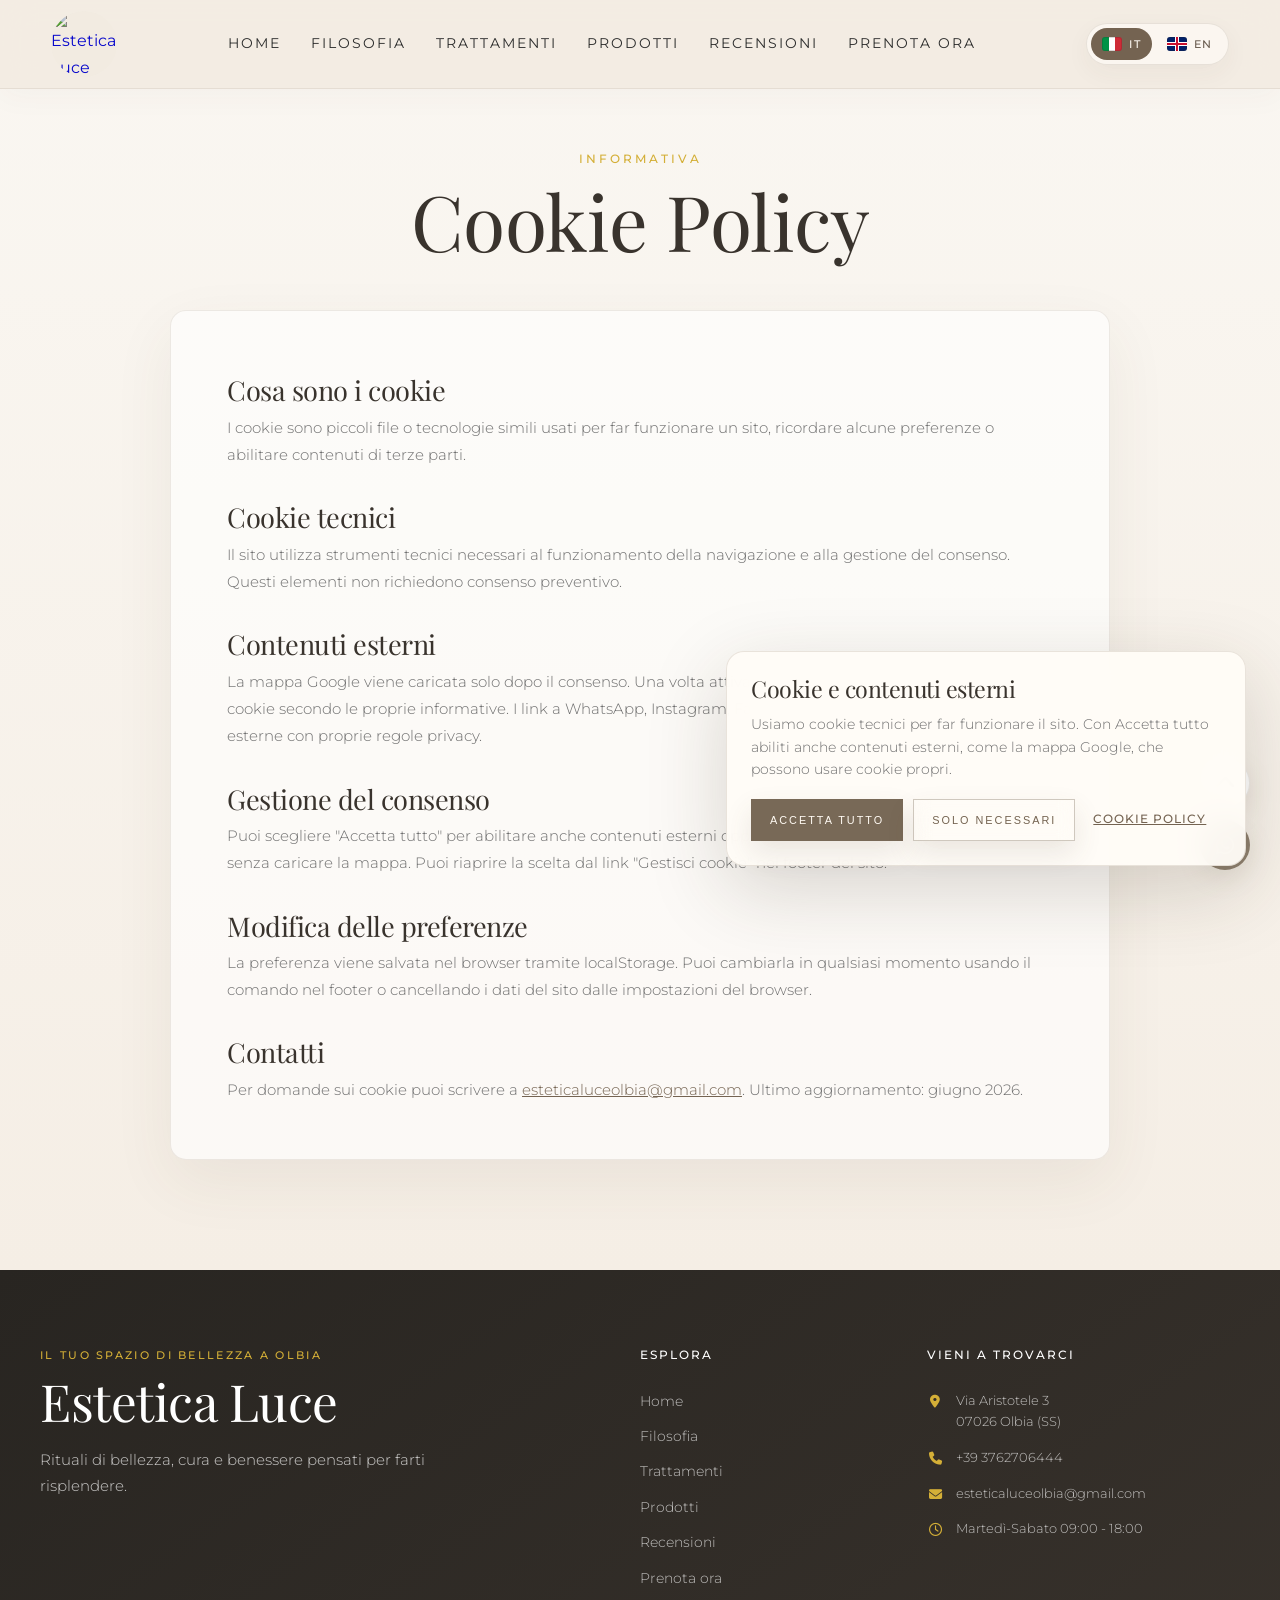
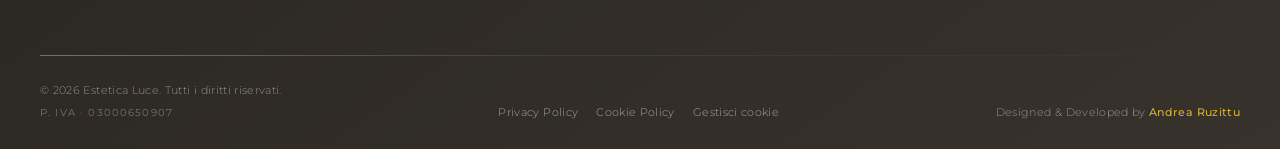
==== cookie-policy/index.html @ d2e9caf1 "implementazione bilingua, cookie policy e accetta cockie" ====
<!DOCTYPE html>
<html lang="it">

<head>
    <meta charset="UTF-8">
    <meta name="viewport" content="width=device-width, initial-scale=1.0">
    <title>Cookie Policy | Estetica Luce</title>
    <link rel="preconnect" href="https://fonts.googleapis.com">
    <link rel="preconnect" href="https://fonts.gstatic.com" crossorigin>
    <link
        href="https://fonts.googleapis.com/css2?family=Playfair+Display:ital,wght=0,400;0,500;0,600;1,400&family=Montserrat:wght=200;300;400;500&display=swap"
        rel="stylesheet">
    <link rel="stylesheet" href="https://cdnjs.cloudflare.com/ajax/libs/font-awesome/6.5.1/css/all.min.css">
    <link rel="stylesheet" href="../assets/style/style.css">
</head>

<body>
    <header class="main-header">
        <a href="../index.html#home" class="logo-link" title="Torna alla Home">
            <img src="../assets/img/logo-estetica-luce.png" alt="Estetica Luce" class="navbar-logo">
        </a>
        <nav class="nav-links">
            <a href="../index.html#home">Home</a>
            <a href="../index.html#filosofia">Filosofia</a>
            <a href="../index.html#esperienze">Trattamenti</a>
            <a href="../prodotti/index.html">Prodotti</a>
            <a href="../index.html#recensioni">Recensioni</a>
            <a href="../index.html#contatti">Prenota Ora</a>
        </nav>
        <div class="language-switcher" aria-label="Selezione lingua">
            <a href="./index.html" class="language-option" aria-current="page">
                <span class="language-flag flag-it" aria-hidden="true"></span>
                <span>IT</span>
            </a>
            <a href="../en/cookie-policy/index.html" class="language-option">
                <span class="language-flag flag-en" aria-hidden="true"></span>
                <span>EN</span>
            </a>
        </div>
        <button class="hamburger-menu" id="hamburger-toggle" type="button" aria-label="Apri menu"
            aria-expanded="false">
            <span class="bar"></span>
            <span class="bar"></span>
            <span class="bar"></span>
        </button>
    </header>

    <main class="legal-page-section">
        <div class="legal-page-container">
            <header class="legal-page-header">
                <span>Informativa</span>
                <h1>Cookie Policy</h1>
            </header>

            <div class="legal-content">
                <section>
                    <h2>Cosa sono i cookie</h2>
                    <p>I cookie sono piccoli file o tecnologie simili usati per far funzionare un sito, ricordare alcune
                        preferenze o abilitare contenuti di terze parti.</p>
                </section>

                <section>
                    <h2>Cookie tecnici</h2>
                    <p>Il sito utilizza strumenti tecnici necessari al funzionamento della navigazione e alla gestione
                        del consenso. Questi elementi non richiedono consenso preventivo.</p>
                </section>

                <section>
                    <h2>Contenuti esterni</h2>
                    <p>La mappa Google viene caricata solo dopo il consenso. Una volta attivata, Google pu&ograve;
                        trattare dati e usare cookie secondo le proprie informative. I link a WhatsApp, Instagram,
                        Facebook e Google portano a piattaforme esterne con proprie regole privacy.</p>
                </section>

                <section>
                    <h2>Gestione del consenso</h2>
                    <p>Puoi scegliere "Accetta tutto" per abilitare anche contenuti esterni oppure "Solo necessari" per
                        continuare senza caricare la mappa. Puoi riaprire la scelta dal link "Gestisci cookie" nel
                        footer del sito.</p>
                </section>

                <section>
                    <h2>Modifica delle preferenze</h2>
                    <p>La preferenza viene salvata nel browser tramite localStorage. Puoi cambiarla in qualsiasi momento
                        usando il comando nel footer o cancellando i dati del sito dalle impostazioni del browser.</p>
                </section>

                <section>
                    <h2>Contatti</h2>
                    <p>Per domande sui cookie puoi scrivere a
                        <a href="mailto:esteticaluceolbia@gmail.com">esteticaluceolbia@gmail.com</a>. Ultimo
                        aggiornamento: giugno 2026.</p>
                </section>
            </div>
        </div>
    </main>

    <footer class="main-footer">
        <div class="footer-container">
            <div class="footer-main-grid">
                <div class="footer-brand-block">
                    <span class="footer-eyebrow">Il tuo spazio di bellezza a Olbia</span>
                    <h2>Estetica Luce</h2>
                    <p>Rituali di bellezza, cura e benessere pensati per farti risplendere.</p>
                </div>

                <div class="footer-nav-block">
                    <h3>Esplora</h3>
                    <nav class="footer-nav" aria-label="Navigazione nel footer">
                        <a href="../index.html#home">Home</a>
                        <a href="../index.html#filosofia">Filosofia</a>
                        <a href="../index.html#esperienze">Trattamenti</a>
                        <a href="../prodotti/index.html">Prodotti</a>
                        <a href="../index.html#recensioni">Recensioni</a>
                        <a href="../index.html#contatti">Prenota ora</a>
                    </nav>
                </div>

                <div class="footer-info-block">
                    <h3>Vieni a trovarci</h3>
                    <a href="https://maps.google.com/?q=Via+Aristotele+3,+Olbia+SS" target="_blank"
                        rel="noopener noreferrer" class="footer-info-link">
                        <i class="fa-solid fa-location-dot"></i>
                        <span>Via Aristotele 3<br>07026 Olbia (SS)</span>
                    </a>
                    <a href="tel:+393762706444" class="footer-info-link">
                        <i class="fa-solid fa-phone"></i>
                        <span>+39 3762706444</span>
                    </a>
                    <a href="mailto:esteticaluceolbia@gmail.com" class="footer-info-link">
                        <i class="fa-solid fa-envelope"></i>
                        <span>esteticaluceolbia@gmail.com</span>
                    </a>
                    <span class="footer-appointment"><i class="fa-regular fa-clock"></i> Marted&igrave;-Sabato 09:00 - 18:00</span>
                </div>
            </div>

            <div class="footer-divider"></div>

            <div class="footer-bottom">
                <div class="footer-copyright">
                    <p>&copy; <span id="current-year"></span> Estetica Luce. Tutti i diritti riservati.</p>
                    <span class="footer-vat">P. IVA &middot; 03000650907</span>
                </div>
                <div class="footer-legal-links" aria-label="Link legali">
                    <a href="../privacy-policy/index.html">Privacy Policy</a>
                    <a href="./index.html" data-cookie-policy-link>Cookie Policy</a>
                    <button type="button" data-cookie-reset>Gestisci cookie</button>
                </div>
                <p class="footer-credit">Designed &amp; Developed by <a href="#" class="developer-link">Andrea
                        Ruzittu</a></p>
            </div>
        </div>
    </footer>

    <div class="floating-actions">
        <button id="scroll-top-btn" class="btn-floating btn-scroll" title="Torna su">
            <i class="fas fa-chevron-up"></i>
        </button>
        <a href="https://wa.me/393762706444" target="_blank" class="btn-floating btn-whatsapp-float"
            title="Prenota su WhatsApp">
            <i class="fab fa-whatsapp"></i>
        </a>
    </div>

    <script src="../assets/script/script.js"></script>
</body>

</html>
---- assets/style/style.css ----
/* ==========================================================================
   1. DESIGN SYSTEM & VARIABLES
   ========================================================================== */
:root {
    --bg-cream: #FAF7F2;       /* Sfondo principale ultra-pulito */
    --bg-beige: #F2EBE1;       /* Sfondi sezioni e blocchi alternati (Header/Footer) */
    --accent-gold: #D4AF37;    /* Dettagli, icone e link di lusso */
    --taupe: #8C7E6D;          /* Colore secondario per testi eleganti */
    --dark-text: #2D2D2D;      /* Testo principale per massima leggibilità */
    --light-text: #6E6E6E;     /* Testi secondari e descrizioni */
    --white: #FFFFFF;
    /* Quando avrai la foto, caricala in assets/img e sostituisci qui il nome del file. */
    --hero-background-image: url('../img/Cabina-corpo.jpg');
    --transition-smooth: all 0.4s cubic-bezier(0.25, 1, 0.5, 1);
}

/* ==========================================================================
   2. BASE RESET & GLOBAL STYLES
   ========================================================================== */
*, *::before, *::after {
    box-sizing: border-box;
    margin: 0;
    padding: 0;
}

html {
    scroll-behavior: smooth;
    font-size: 16px;
}

body {
    background-color: var(--bg-cream);
    font-family: 'Montserrat', sans-serif;
    color: var(--dark-text);
    line-height: 1.7;
    overflow-x: hidden;
    -webkit-font-smoothing: antialiased;
}

body,
body * {
    -webkit-user-select: none;
    user-select: none;
    -webkit-touch-callout: none;
}

a,
button,
[role="button"] {
    -webkit-tap-highlight-color: transparent;
}

button {
    -webkit-appearance: none;
    appearance: none;
}

a:focus,
button:focus,
[role="button"]:focus {
    outline: none;
}

a:focus-visible,
button:focus-visible,
[role="button"]:focus-visible {
    outline: 2px solid #8f785f;
    outline-offset: 4px;
}

body.menu-open {
    overflow: hidden;
}

/* Typography Global */
h1, h2, h3 {
    font-family: 'Playfair Display', serif;
    font-weight: 400;
    letter-spacing: -0.5px;
}

/* Layout Containers */
.container-small {
    max-width: 850px;
    margin: 0 auto;
    width: 100%;
}

.section-header {
    text-align: center;
    margin-bottom: 90px;
}

.section-header h2 {
    font-size: 2.5rem;
    margin-bottom: 15px;
}

.section-header p {
    font-size: 1.1rem;
    color: var(--light-text);
    font-weight: 300;
}

/* ==========================================================================
   3. BACKGROUND IMAGES MAPPING (Sostituzione stili inline)
   ========================================================================== */
/* Trattamenti */
.trattamento-1 { background-image: url('https://italianbeautyacademy.com/wp-content/uploads/2020/03/manicure-curativa.jpg'); }
.trattamento-2 { background-image: url('https://images.unsplash.com/photo-1570172619644-dfd03ed5d881?q=80&w=1200&auto=format&fit=crop'); }
.trattamento-3 { background-image: url('https://images.unsplash.com/photo-1544161515-4ab6ce6db874?q=80&w=1200&auto=format&fit=crop'); }
.trattamento-4 { background-image: url('https://images.unsplash.com/photo-1515377905703-c4788e51af15?q=80&w=1200&auto=format&fit=crop'); }
.trattamento-5 { background-image: url('https://images.unsplash.com/photo-1616394584738-fc6e612e71b9?q=80&w=1200&auto=format&fit=crop'); }

/* Galleria */
.foto-1 { background-image: url('https://images.unsplash.com/photo-1540555700478-4be289fbecef?q=80&w=800&auto=format&fit=crop'); }
.foto-2 { background-image: url('https://images.unsplash.com/photo-1600334089648-b0d9d3028eb2?q=80&w=800&auto=format&fit=crop'); }
.foto-3 { background-image: url('https://images.unsplash.com/photo-1515377905703-c4788e51af15?q=80&w=800&auto=format&fit=crop'); }

/* ==========================================================================
   4. HEADER & NAVIGATION
   ========================================================================== */
.main-header {
    position: fixed;
    top: 0;
    left: 0;
    width: 100%;
    display: flex;
    justify-content: space-between;
    align-items: center;
    padding: 11px clamp(24px, 4vw, 56px);
    z-index: 1000;
    background-color: rgba(242, 235, 225, 0.88);
    backdrop-filter: blur(16px);
    border-bottom: 1px solid rgba(111, 92, 70, 0.1);
    box-shadow: 0 8px 30px rgba(80, 65, 47, 0.035);
}

.logo-link {
    display: flex;
    align-items: center;
    justify-content: center;
    width: 66px;
    height: 66px;
    flex: 0 0 66px;
    overflow: hidden;
    text-decoration: none;
    background: var(--bg-beige);
    border-radius: 50%;
    transition: var(--transition-smooth);
}

.logo-link:hover {
    opacity: 0.78;
    transform: translateY(-1px);
}

.navbar-logo {
    width: 100%;
    height: 100%;
    max-width: none;
    object-fit: fill;
    mix-blend-mode: multiply;
    filter: contrast(0.94);
}

.nav-links {
    display: flex;
    align-items: center;
    gap: 30px;
}

.nav-links a {
    text-decoration: none;
    color: var(--dark-text);
    font-size: 0.85rem;
    text-transform: uppercase;
    letter-spacing: 2px;
    font-weight: 400;
    transition: var(--transition-smooth);
}

.nav-links a:hover {
    color: var(--accent-gold);
}

.nav-links a[aria-current="page"] {
    color: var(--accent-gold);
}

.language-switcher {
    display: inline-flex;
    align-items: center;
    gap: 4px;
    padding: 4px;
    background: rgba(255, 252, 247, 0.64);
    border: 1px solid rgba(111, 92, 70, 0.14);
    border-radius: 999px;
    box-shadow: 0 8px 24px rgba(80, 65, 47, 0.05);
}

.language-option {
    display: inline-flex;
    align-items: center;
    gap: 7px;
    min-height: 32px;
    padding: 0 11px;
    color: #6a5d50;
    border-radius: 999px;
    font-size: 0.68rem;
    font-weight: 500;
    letter-spacing: 1.4px;
    line-height: 1;
    text-decoration: none;
    text-transform: uppercase;
    transition: var(--transition-smooth);
}

.language-option:hover,
.language-option[aria-current="page"] {
    color: #fffaf3;
    background: #746351;
}

.language-flag {
    position: relative;
    display: inline-block;
    width: 20px;
    height: 14px;
    overflow: hidden;
    border-radius: 3px;
    box-shadow: inset 0 0 0 1px rgba(46, 38, 30, 0.18);
    flex: 0 0 auto;
}

.flag-it {
    background: linear-gradient(90deg, #009246 0 33.33%, #ffffff 33.33% 66.66%, #ce2b37 66.66% 100%);
}

.flag-en {
    background: #012169;
}

.flag-en::before,
.flag-en::after {
    content: '';
    position: absolute;
    inset: 0;
    background:
        linear-gradient(90deg, transparent 0 42%, #ffffff 42% 58%, transparent 58% 100%),
        linear-gradient(0deg, transparent 0 36%, #ffffff 36% 64%, transparent 64% 100%);
}

.flag-en::after {
    background:
        linear-gradient(90deg, transparent 0 46%, #c8102e 46% 54%, transparent 54% 100%),
        linear-gradient(0deg, transparent 0 42%, #c8102e 42% 58%, transparent 58% 100%);
}

/* Hamburger Menu Core */
.hamburger-menu {
    display: none; /* Gestito in responsive */
    flex-direction: column;
    justify-content: space-between;
    width: 26px;
    height: 18px;
    background: transparent;
    border: none;
    cursor: pointer;
    z-index: 1100;
}

.hamburger-menu .bar {
    width: 100%;
    height: 2px;
    background-color: var(--dark-text);
    transition: var(--transition-smooth);
}

.hamburger-menu.active .bar:nth-child(1) { transform: translateY(8px) rotate(45deg); }
.hamburger-menu.active .bar:nth-child(2) { opacity: 0; }
.hamburger-menu.active .bar:nth-child(3) { transform: translateY(-8px) rotate(-45deg); }

/* ==========================================================================
   5. SECTIONS STYLES
   ========================================================================== */

/* --- Hero Section --- */
.hero-section {
    min-height: 100svh;
    display: flex;
    justify-content: center;
    align-items: center;
    text-align: center;
    position: relative;
    overflow: hidden;
    background:
        linear-gradient(90deg, rgba(238, 227, 212, 0.76) 0%, rgba(244, 236, 225, 0.62) 50%, rgba(230, 216, 198, 0.74) 100%),
        var(--hero-background-image) center 46% / cover no-repeat;
    padding: 125px 24px 90px;
}

.hero-content {
    position: relative;
    z-index: 1;
    max-width: 920px;
    width: 100%;
}

.hero-eyebrow {
    display: block;
    margin-bottom: 22px;
    color: #8f785f;
    font-size: 0.68rem;
    font-weight: 500;
    letter-spacing: 3.4px;
    text-transform: uppercase;
}

.logo-container-fluid {
    position: relative;
    width: clamp(210px, 24vw, 280px);
    height: clamp(210px, 24vw, 280px);
    aspect-ratio: 1;
    margin: 0 auto 32px;
    display: flex;
    justify-content: center;
    align-items: center;
    background: rgba(246, 239, 229, 0.54);
    border: 1px solid rgba(126, 105, 81, 0.13);
    border-radius: 50%;
    overflow: hidden;
    isolation: isolate;
    box-shadow: 0 22px 65px rgba(100, 79, 56, 0.1), inset 0 0 0 10px rgba(255, 255, 255, 0.13);
    transition: var(--transition-smooth);
}

.logo-container-fluid::after {
    content: '';
    position: absolute;
    inset: 10px;
    border: 1px solid rgba(126, 105, 81, 0.08);
    border-radius: inherit;
    pointer-events: none;
    z-index: 2;
}

.logo-container-fluid:hover {
    transform: translateY(-4px);
    box-shadow: 0 28px 72px rgba(100, 79, 56, 0.14), inset 0 0 0 10px rgba(255, 255, 255, 0.16);
}

.hero-brand-logo {
    width: 100%;
    height: 100%;
    max-width: none;
    object-fit: fill;
    mix-blend-mode: multiply;
    opacity: 0.84;
    filter: contrast(0.91) sepia(0.12);
}

.brand-main-title {
    font-size: clamp(3.1rem, 7vw, 5.3rem);
    font-weight: 400;
    letter-spacing: 0.015em;
    color: #3c352f;
    line-height: 1;
    margin-bottom: 0;
}

.gold-divider {
    width: 48px;
    height: 1px;
    background-color: #a98c69;
    margin: 28px auto 25px;
}

.hero-tagline {
    max-width: 620px;
    margin: 0 auto 40px;
    color: #75695d;
    font-family: 'Playfair Display', serif;
    font-size: clamp(1.08rem, 2vw, 1.32rem);
    font-style: italic;
    font-weight: 400;
    letter-spacing: 0.035em;
}

.btn-luxury {
    display: inline-flex;
    align-items: center;
    justify-content: center;
    text-decoration: none;
    text-transform: uppercase;
    letter-spacing: 2px;
    font-size: 0.76rem;
    font-weight: 500;
    background-color: #786957;
    color: #fffaf3;
    border: 1px solid #786957;
    padding: 17px 38px;
    box-shadow: 0 12px 28px rgba(91, 74, 55, 0.12);
    transition: var(--transition-smooth);
}

.btn-luxury:hover {
    background-color: #5f5346;
    border-color: #5f5346;
    color: var(--white);
    transform: translateY(-2px);
    box-shadow: 0 16px 34px rgba(91, 74, 55, 0.18);
}

/* --- Manifesto / Filosofia --- */
.manifesto-section {
    background-color: var(--bg-beige);
    padding: 120px 20px;
    text-align: center;
}

.manifesto-quote {
    font-family: 'Playfair Display', serif;
    font-size: 2.2rem;
    font-style: italic;
    line-height: 1.4;
    color: var(--dark-text);
    margin-bottom: 30px;
}

.manifesto-author {
    font-size: 1rem;
    text-transform: uppercase;
    letter-spacing: 3px;
    color: var(--taupe);
}

/* --- Experiences / Rituals --- */
.experiences-section {
    padding: 140px 50px;
    max-width: 1200px;
    margin: 0 auto;
}

.ritual-row {
    display: flex;
    align-items: center;
    gap: 80px;
    margin-bottom: 120px;
}

.ritual-row.reverse {
    flex-direction: row-reverse;
}

.ritual-image-box {
    flex: 1;
    height: 500px;
    overflow: hidden;
    border: 1px solid rgba(140, 126, 109, 0.1);
}

.img-placeholder {
    width: 100%;
    height: 100%;
    background-size: cover;
    background-position: center;
    transition: transform 0.8s ease;
}

.ritual-image-box:hover .img-placeholder {
    transform: scale(1.04);
}

.ritual-text-box {
    flex: 1;
    padding: 20px 0;
}

.ritual-category {
    font-size: 0.8rem;
    text-transform: uppercase;
    letter-spacing: 3px;
    color: var(--accent-gold);
    display: block;
    margin-bottom: 15px;
    font-weight: 500;
}

.ritual-text-box h3 {
    font-size: 2.2rem;
    margin-bottom: 20px;
}

.ritual-text-box p {
    color: var(--light-text);
    font-weight: 300;
    margin-bottom: 35px;
}

.ritual-text-box p strong {
    color: var(--dark-text);
    font-weight: 500;
}

.btn-ritual-action {
    display: inline-block;
    text-decoration: none;
    color: var(--dark-text);
    font-size: 0.85rem;
    text-transform: uppercase;
    letter-spacing: 2px;
    border-bottom: 1px solid var(--accent-gold);
    padding-bottom: 6px;
    font-weight: 500;
    transition: var(--transition-smooth);
}

.btn-ritual-action:hover {
    color: var(--accent-gold);
    padding-left: 5px;
}

/* --- Pillars Section --- */
.pillars-section {
    background-color: var(--white);
    padding: 100px 50px;
    border-top: 1px solid var(--bg-beige);
    border-bottom: 1px solid var(--bg-beige);
}

.pillars-container {
    max-width: 1200px;
    margin: 0 auto;
    display: grid;
    grid-template-columns: repeat(3, 1fr);
    gap: 50px;
}

.pillar-card {
    text-align: center;
    padding: 20px;
}

.pillar-card i {
    font-size: 2.2rem;
    color: var(--accent-gold);
    margin-bottom: 25px;
}

.pillar-card h3 {
    font-size: 1.4rem;
    margin-bottom: 15px;
}

.pillar-card p {
    font-size: 0.95rem;
    color: var(--light-text);
    font-weight: 300;
}

/* --- Gallery Section --- */
.gallery-section {
    overflow: hidden;
    padding: 120px 50px 130px;
    background: linear-gradient(180deg, var(--bg-cream) 0%, #f5eee5 100%);
}

.gallery-carousel {
    position: relative;
    max-width: 1280px;
    margin: 0 auto;
    padding: 0 70px;
}

.gallery-counter {
    color: #9a8a7a;
    font-size: 0.68rem;
    letter-spacing: 1px;
}

.gallery-counter strong {
    color: #50463d;
    font-family: 'Playfair Display', serif;
    font-size: 1.05rem;
    font-weight: 500;
}

.gallery-arrow {
    position: absolute;
    z-index: 4;
    top: 45%;
    display: grid;
    place-items: center;
    width: 48px;
    height: 48px;
    color: #574b40;
    background: rgba(255, 252, 247, 0.88);
    border: 1px solid rgba(112, 91, 68, 0.26);
    border-radius: 50%;
    box-shadow: 0 12px 30px rgba(67, 51, 35, 0.13);
    backdrop-filter: blur(10px);
    cursor: pointer;
    transform: translateY(-50%);
    transition: var(--transition-smooth);
}

.gallery-arrow-prev {
    left: 5px;
}

.gallery-arrow-next {
    right: 5px;
}

.gallery-arrow:hover:not(:disabled) {
    color: var(--white);
    background: #786957;
    border-color: #786957;
    transform: translateY(-50%) scale(1.06);
}

.gallery-arrow:disabled {
    cursor: default;
    opacity: 0.32;
}

.gallery-viewport {
    overflow-y: hidden;
    overflow-x: auto;
    overscroll-behavior-inline: contain;
    scroll-behavior: smooth;
    scroll-snap-type: inline mandatory;
    scrollbar-width: none;
    padding: 8px 0 14px;
    outline: none;
    touch-action: pan-x pan-y;
    -webkit-overflow-scrolling: touch;
}

.gallery-viewport:focus-visible {
    box-shadow: 0 0 0 2px rgba(120, 105, 87, 0.24);
}

.gallery-viewport::-webkit-scrollbar {
    display: none;
}

.gallery-track {
    display: grid;
    grid-auto-flow: column;
    grid-auto-columns: 82%;
    gap: 22px;
}

.gallery-slide {
    position: relative;
    aspect-ratio: 16 / 9;
    overflow: hidden;
    background: #e6dbcd;
    border-radius: 18px;
    box-shadow: 0 18px 55px rgba(76, 60, 43, 0.08);
    opacity: 0.58;
    transform: scale(0.965);
    transform-origin: left center;
    scroll-snap-align: start;
    transition: opacity 0.45s ease, transform 0.55s cubic-bezier(0.25, 1, 0.5, 1), box-shadow 0.45s ease;
}

.gallery-slide.is-active {
    opacity: 1;
    transform: scale(1);
    box-shadow: 0 26px 70px rgba(76, 60, 43, 0.14);
}

.gallery-item {
    width: 100%;
    height: 100%;
    background-size: cover;
    background-position: center;
    transition: transform 0.8s ease;
}

.gallery-slide::after {
    content: '';
    position: absolute;
    inset: 35% 0 0;
    background: linear-gradient(to bottom, transparent, rgba(31, 26, 22, 0.78));
    pointer-events: none;
}

.gallery-slide:hover .gallery-item {
    transform: scale(1.025);
}

.gallery-caption {
    position: absolute;
    z-index: 1;
    left: clamp(25px, 4vw, 48px);
    right: clamp(25px, 4vw, 48px);
    bottom: clamp(26px, 4vw, 44px);
    color: var(--white);
}

.gallery-caption span {
    display: block;
    margin-bottom: 4px;
    color: rgba(255, 255, 255, 0.72);
    font-size: 0.6rem;
    font-weight: 500;
    letter-spacing: 2px;
    text-transform: uppercase;
}

.gallery-caption h3 {
    color: var(--white);
    font-size: clamp(1.8rem, 3vw, 3rem);
    line-height: 1.2;
}

.gallery-meta {
    display: grid;
    grid-template-columns: auto minmax(120px, 1fr) auto;
    align-items: center;
    gap: 20px;
    padding: 8px 4px 0;
}

.gallery-meta p {
    color: #806f5d;
    font-size: 0.68rem;
    font-weight: 500;
    letter-spacing: 2px;
    text-transform: uppercase;
}

.gallery-timer {
    width: 100%;
    height: 2px;
    overflow: hidden;
    background: rgba(128, 111, 93, 0.18);
    border-radius: 999px;
}

.gallery-timer > span {
    display: block;
    width: 100%;
    height: 100%;
    background: #8f785f;
    border-radius: inherit;
    transform: scaleX(0);
    transform-origin: left center;
}

.gallery-carousel.is-timing .gallery-timer > span {
    animation: gallery-timer-progress 3.5s linear forwards;
}

.gallery-carousel.is-paused .gallery-timer > span {
    animation-play-state: paused;
}

.gallery-carousel.is-autoplay-disabled .gallery-timer {
    opacity: 0;
}

@keyframes gallery-timer-progress {
    to { transform: scaleX(1); }
}

/* --- Google Reviews --- */
.reviews-section {
    background: var(--bg-beige);
    padding: 120px 50px;
    border-top: 1px solid rgba(140, 126, 109, 0.1);
    border-bottom: 1px solid rgba(140, 126, 109, 0.1);
}

.reviews-container {
    max-width: 1200px;
    margin: 0 auto;
}

.reviews-heading {
    display: grid;
    grid-template-columns: minmax(0, 1.15fr) minmax(300px, 0.85fr);
    gap: clamp(50px, 8vw, 110px);
    align-items: end;
    margin-bottom: 55px;
}

.reviews-eyebrow {
    display: block;
    margin-bottom: 12px;
    color: #94795c;
    font-size: 0.72rem;
    font-weight: 500;
    letter-spacing: 3px;
    text-transform: uppercase;
}

.reviews-heading h2 {
    max-width: 620px;
    color: #39332d;
    font-size: clamp(2.4rem, 5vw, 4.1rem);
    line-height: 1.08;
}

.google-rating-preview {
    padding: 24px 0 4px;
    border-top: 1px solid rgba(115, 94, 70, 0.22);
}

.google-rating-brand {
    display: flex;
    align-items: center;
    gap: 10px;
    margin-bottom: 10px;
    color: #4a423a;
    font-size: 0.78rem;
    font-weight: 500;
    letter-spacing: 1.4px;
    text-transform: uppercase;
}

.google-rating-brand i,
.review-google-icon {
    color: #8b7359;
}

.review-stars {
    display: flex;
    gap: 5px;
    color: #a88760;
    font-size: 0.92rem;
}

.google-rating-preview p {
    max-width: 420px;
    margin-top: 11px;
    color: var(--light-text);
    font-size: 0.82rem;
    font-weight: 300;
    line-height: 1.65;
}

.reviews-carousel {
    position: relative;
    padding: 0 68px;
}

.reviews-viewport {
    overflow-x: auto;
    overflow-y: hidden;
    scroll-behavior: smooth;
    scroll-snap-type: inline mandatory;
    scrollbar-width: none;
    touch-action: pan-x pan-y;
    -webkit-overflow-scrolling: touch;
    outline: none;
}

.reviews-viewport::-webkit-scrollbar {
    display: none;
}

.reviews-viewport:focus-visible {
    box-shadow: 0 0 0 2px rgba(120, 105, 87, 0.24);
}

.reviews-grid {
    display: grid;
    grid-auto-flow: column;
    grid-auto-columns: calc((100% - 22px) / 2);
    gap: 22px;
    padding: 8px 0 14px;
}

.review-card {
    position: relative;
    min-height: 300px;
    padding: 30px 30px 68px;
    background: rgba(255, 255, 255, 0.64);
    border: 1px solid rgba(124, 102, 78, 0.12);
    box-shadow: 0 16px 42px rgba(92, 73, 52, 0.055);
    scroll-snap-align: start;
    transition: var(--transition-smooth);
}

.review-card:hover {
    transform: translateY(-4px);
    background: rgba(255, 255, 255, 0.78);
    border-color: rgba(124, 102, 78, 0.24);
    box-shadow: 0 22px 48px rgba(92, 73, 52, 0.09);
}

.review-card-top {
    display: grid;
    grid-template-columns: auto 1fr auto;
    gap: 13px;
    align-items: center;
}

.review-avatar {
    display: grid;
    place-items: center;
    width: 42px;
    height: 42px;
    margin: 0;
    border-radius: 50%;
    background: #ded0bd;
    color: #695744;
    font-family: 'Playfair Display', serif;
    font-size: 1.05rem;
    line-height: 1;
}

.review-avatar-blue {
    color: #ffffff;
    background: #1976c9;
}

.review-avatar-teal {
    color: #ffffff;
    background: #169aa1;
}

.review-avatar-warm {
    color: #ffffff;
    background: #9b786a;
}

.review-avatar-slate {
    color: #ffffff;
    background: #8296a0;
}

.review-avatar-dark {
    color: #ffffff;
    background: #4b4b45;
}

.review-card-top h3 {
    color: #403831;
    font-family: 'Montserrat', sans-serif;
    font-size: 0.86rem;
    font-weight: 500;
    letter-spacing: 0;
}

.review-card-top > div > span {
    display: block;
    margin-top: 2px;
    color: #8a7c6e;
    font-size: 0.68rem;
}

.review-stars-small {
    margin: 24px 0 17px;
    font-size: 0.72rem;
}

.review-card > p {
    color: #5f564e;
    font-family: 'Montserrat', sans-serif;
    font-size: 0.9rem;
    font-style: normal;
    font-weight: 300;
    line-height: 1.75;
}

.review-card > .review-no-comment {
    color: #8a7c6e;
    font-style: italic;
}

.review-source-label {
    position: absolute;
    left: 30px;
    bottom: 26px;
    color: #978674;
    font-size: 0.58rem;
    font-weight: 500;
    letter-spacing: 1.5px;
    text-transform: uppercase;
}

.reviews-footer {
    display: flex;
    align-items: center;
    justify-content: space-between;
    gap: 25px;
    margin-top: 38px;
}

.btn-google-reviews {
    display: inline-flex;
    align-items: center;
    justify-content: center;
    gap: 11px;
    padding: 16px 25px;
    color: #4d4339;
    border: 1px solid rgba(101, 82, 61, 0.38);
    font-size: 0.72rem;
    font-weight: 500;
    letter-spacing: 1.4px;
    text-decoration: none;
    text-transform: uppercase;
    transition: var(--transition-smooth);
}

.btn-google-reviews:hover {
    color: var(--white);
    background: #786957;
    border-color: #786957;
}

.reviews-footer > span {
    color: #8a7c6e;
    font-size: 0.72rem;
    font-style: italic;
}

/* --- Social Section --- */
.social-luxury-showcase {
    background-color: var(--bg-cream);
    padding: 100px 20px;
    text-align: center;
    border-top: 1px solid rgba(140, 126, 109, 0.1);
}

.social-header-block {
    max-width: 800px;
    margin: 0 auto 50px auto;
}

.social-subtitle {
    color: var(--accent-gold);
    font-family: 'Playfair Display', serif;
    font-style: italic;
    font-size: 1.1rem;
    letter-spacing: 1px;
    display: block;
    margin-bottom: 10px;
}

.social-title {
    color: var(--dark-text);
    font-size: 2.4rem;
    font-weight: 400;
    letter-spacing: 2px;
    margin: 0 0 15px 0;
}

.gold-line-divider {
    width: 50px;
    height: 1px;
    background: var(--accent-gold);
    margin: 0 auto 20px auto;
}

.social-desc {
    color: var(--light-text);
    font-size: 1rem;
    max-width: 550px;
    margin: 0 auto;
    line-height: 1.7;
    font-weight: 300;
}

.social-luxury-grid {
    max-width: 1000px;
    margin: 0 auto;
    display: flex;
    flex-wrap: wrap;
    justify-content: center;
    gap: 30px;
    padding: 0 10px;
}

.social-card-link {
    text-decoration: none;
    color: unset;
    flex: 1;
    min-width: 280px;
    max-width: 450px;
}

.social-card-box {
    background: var(--white);
    border: 1px solid rgba(140, 126, 109, 0.1);
    padding: 45px 30px;
    border-radius: 4px;
    box-shadow: 0 10px 30px rgba(140, 126, 109, 0.05);
    transition: var(--transition-smooth);
}

.social-card-box:hover {
    transform: translateY(-5px);
    border-color: var(--accent-gold);
    box-shadow: 0 15px 40px rgba(140, 126, 109, 0.12);
}

.social-icon {
    color: var(--accent-gold);
    font-size: 2.5rem;
    display: block;
    margin-bottom: 15px;
}

.social-card-title {
    color: var(--dark-text);
    font-size: 1.4rem;
    font-weight: 400;
    margin: 0 0 10px 0;
    letter-spacing: 1px;
}

.social-handle {
    color: var(--taupe);
    font-size: 0.8rem;
    letter-spacing: 1.5px;
    text-transform: uppercase;
    margin: 0 0 20px 0;
    font-weight: 500;
}

.social-action-text {
    color: var(--dark-text);
    font-size: 0.85rem;
    font-weight: 500;
    letter-spacing: 1px;
    display: inline-flex;
    align-items: center;
    gap: 8px;
    border-bottom: 1px solid var(--accent-gold);
    padding-bottom: 2px;
}

/* --- Prodotti Page --- */
.products-hero {
    min-height: 88svh;
    display: flex;
    align-items: flex-end;
    position: relative;
    overflow: hidden;
    padding: 160px 50px 88px;
    background:
        linear-gradient(90deg, rgba(41, 36, 31, 0.62) 0%, rgba(79, 64, 48, 0.34) 48%, rgba(248, 240, 228, 0.62) 100%),
        url('../img/Smalti.jpg') center 48% / cover no-repeat;
}

.products-hero::after {
    content: '';
    position: absolute;
    inset: auto 0 0;
    height: 42%;
    background: linear-gradient(to top, rgba(250, 247, 242, 0.96), transparent);
    pointer-events: none;
}

.products-hero-content {
    position: relative;
    z-index: 1;
    max-width: 780px;
    color: var(--white);
}

.products-kicker {
    display: block;
    margin-bottom: 18px;
    color: #f2ddad;
    font-size: 0.72rem;
    font-weight: 500;
    letter-spacing: 3px;
    text-transform: uppercase;
}

.products-hero h1 {
    max-width: 720px;
    margin-bottom: 24px;
    color: var(--white);
    font-size: clamp(3.2rem, 8vw, 6.4rem);
    line-height: 0.96;
}

.products-hero p {
    max-width: 620px;
    margin-bottom: 36px;
    color: rgba(255, 255, 255, 0.84);
    font-size: clamp(1rem, 2vw, 1.18rem);
    font-weight: 300;
}

.products-actions {
    display: flex;
    flex-wrap: wrap;
    gap: 14px;
}

.btn-luxury-secondary {
    background: rgba(255, 255, 255, 0.12);
    color: var(--white);
    border-color: rgba(255, 255, 255, 0.46);
    backdrop-filter: blur(8px);
}

.btn-luxury-secondary:hover {
    background: rgba(255, 255, 255, 0.22);
    border-color: rgba(255, 255, 255, 0.78);
}

.products-intro-section {
    padding: 120px 50px;
    background: var(--bg-cream);
}

.products-intro-grid {
    display: grid;
    grid-template-columns: minmax(0, 1fr) minmax(320px, 0.78fr);
    gap: clamp(50px, 8vw, 100px);
    align-items: center;
    max-width: 1180px;
    margin: 0 auto;
}

.products-intro-copy h2,
.products-routine-copy h2 {
    margin-bottom: 24px;
    color: #39332d;
    font-size: clamp(2.3rem, 5vw, 4.3rem);
    line-height: 1.05;
}

.products-intro-copy p,
.products-routine-copy p {
    color: var(--light-text);
    font-weight: 300;
}

.products-intro-copy p + p {
    margin-top: 18px;
}

.products-intro-image {
    min-height: 520px;
    background:
        linear-gradient(to top, rgba(37, 31, 25, 0.42), rgba(37, 31, 25, 0.06)),
        url('../img/specchio.jpg') center / cover no-repeat;
    border: 1px solid rgba(126, 105, 81, 0.13);
    box-shadow: 0 24px 70px rgba(86, 66, 45, 0.1);
}

.products-categories-section {
    padding: 112px 50px 120px;
    background: var(--white);
}

.product-category-grid {
    display: grid;
    grid-template-columns: repeat(4, minmax(0, 1fr));
    gap: 22px;
    max-width: 1180px;
    margin: 0 auto;
}

.product-category-card {
    min-height: 330px;
    padding: 34px 28px;
    background: #fbf8f3;
    border: 1px solid rgba(126, 105, 81, 0.12);
    border-top: 3px solid #7b8a72;
    border-radius: 8px;
    box-shadow: 0 16px 38px rgba(83, 65, 45, 0.055);
    transition: var(--transition-smooth);
}

.product-category-card:nth-child(2) {
    border-top-color: #b28b80;
}

.product-category-card:nth-child(3) {
    border-top-color: #977d5d;
}

.product-category-card:nth-child(4) {
    border-top-color: #74818a;
}

.product-category-card:hover {
    transform: translateY(-5px);
    box-shadow: 0 24px 52px rgba(83, 65, 45, 0.09);
}

.product-category-icon {
    display: grid;
    place-items: center;
    width: 48px;
    height: 48px;
    margin-bottom: 24px;
    color: #5f5143;
    background: #efe5d7;
    border-radius: 50%;
    font-size: 1.15rem;
}

.product-category-card h3 {
    margin-bottom: 14px;
    color: #39332d;
    font-size: 1.55rem;
    line-height: 1.15;
}

.product-category-card p {
    margin-bottom: 22px;
    color: var(--light-text);
    font-size: 0.92rem;
    font-weight: 300;
}

.product-category-card ul {
    display: grid;
    gap: 8px;
    list-style: none;
}

.product-category-card li {
    color: #5f554c;
    font-size: 0.78rem;
    font-weight: 500;
    letter-spacing: 1.2px;
    text-transform: uppercase;
}

.products-routine-section {
    padding: 118px 50px;
    background: linear-gradient(180deg, var(--bg-cream) 0%, #f1e8dd 100%);
}

.products-routine-grid {
    display: grid;
    grid-template-columns: minmax(0, 0.85fr) minmax(0, 1.15fr);
    gap: clamp(50px, 8vw, 90px);
    align-items: start;
    max-width: 1180px;
    margin: 0 auto;
}

.routine-steps {
    display: grid;
    gap: 18px;
}

.routine-step {
    display: grid;
    grid-template-columns: auto 1fr;
    gap: 20px;
    padding: 28px;
    background: rgba(255, 255, 255, 0.58);
    border: 1px solid rgba(126, 105, 81, 0.13);
    border-radius: 8px;
}

.routine-step-number {
    display: grid;
    place-items: center;
    width: 42px;
    height: 42px;
    color: var(--white);
    background: #746351;
    border-radius: 50%;
    font-family: 'Playfair Display', serif;
    font-size: 1rem;
}

.routine-step h3 {
    margin-bottom: 8px;
    color: #39332d;
    font-size: 1.32rem;
}

.routine-step p {
    color: var(--light-text);
    font-size: 0.92rem;
    font-weight: 300;
}

.products-cta-band {
    padding: 95px 50px;
    background: #302b26;
    color: var(--white);
    text-align: center;
}

.products-cta-band h2 {
    max-width: 760px;
    margin: 0 auto 20px;
    color: var(--white);
    font-size: clamp(2.4rem, 5vw, 4.2rem);
    line-height: 1.05;
}

.products-cta-band p {
    max-width: 620px;
    margin: 0 auto 34px;
    color: rgba(255, 255, 255, 0.72);
    font-weight: 300;
}

/* --- Contatti Section --- */
.contact-section {
    position: relative;
    overflow: hidden;
    background: linear-gradient(145deg, #eee3d4 0%, #f6efe6 52%, #eadcca 100%);
    padding: 120px 20px;
    text-align: center;
}

.contact-section::before,
.contact-section::after {
    content: '';
    position: absolute;
    border-radius: 50%;
    pointer-events: none;
}

.contact-section::before {
    width: 340px;
    height: 340px;
    top: -210px;
    left: -90px;
    border: 1px solid rgba(111, 89, 65, 0.1);
    box-shadow: 0 0 0 60px rgba(255, 255, 255, 0.08);
}

.contact-section::after {
    width: 240px;
    height: 240px;
    right: -100px;
    bottom: -150px;
    background: rgba(255, 255, 255, 0.16);
}

.contact-container {
    position: relative;
    z-index: 1;
    max-width: 820px;
    margin: 0 auto;
    padding: clamp(50px, 7vw, 78px) clamp(24px, 7vw, 80px);
    background: rgba(255, 255, 255, 0.42);
    border: 1px solid rgba(116, 93, 69, 0.13);
    border-radius: 20px;
    box-shadow: 0 24px 70px rgba(86, 66, 45, 0.08);
    backdrop-filter: blur(8px);
}

.contact-subtitle {
    color: var(--taupe);
    font-family: 'Playfair Display', serif;
    font-style: italic;
    font-size: 1.1rem;
    letter-spacing: 1px;
    display: block;
    margin-bottom: 10px;
}

.contact-title {
    color: var(--dark-text);
    font-size: clamp(2.5rem, 5vw, 4rem);
    font-weight: 400;
    letter-spacing: 0;
    line-height: 1.08;
    margin: 0 0 24px;
}

.contact-desc {
    max-width: 590px;
    color: #665b50;
    font-size: 1rem;
    line-height: 1.8;
    font-weight: 300;
    margin: 0 auto 38px;
}

.contact-buttons-group {
    max-width: 520px;
    margin: 0 auto;
}

.btn-contact-action {
    width: 100%;
    text-decoration: none;
    padding: 17px 20px;
    display: grid;
    grid-template-columns: auto 1fr auto;
    align-items: center;
    gap: 16px;
    text-align: left;
    transition: var(--transition-smooth);
}

.btn-whatsapp {
    background: #746351;
    color: var(--white);
    border: 1px solid rgba(255, 255, 255, 0.1);
    border-radius: 12px;
    box-shadow: 0 14px 34px rgba(79, 61, 43, 0.18);
}

.btn-whatsapp:hover {
    background: #5f5143;
    transform: translateY(-3px);
    box-shadow: 0 20px 42px rgba(79, 61, 43, 0.24);
}

.contact-whatsapp-icon {
    display: grid;
    place-items: center;
    width: 48px;
    height: 48px;
    color: #655344;
    background: #f5ede3;
    border-radius: 50%;
    font-size: 1.35rem;
}

.contact-whatsapp-copy {
    display: flex;
    flex-direction: column;
    gap: 2px;
}

.contact-whatsapp-copy strong {
    font-size: 0.82rem;
    font-weight: 500;
    letter-spacing: 1.5px;
    text-transform: uppercase;
}

.reviews-arrow {
    position: absolute;
    z-index: 4;
    top: 46%;
    display: grid;
    place-items: center;
    width: 48px;
    height: 48px;
    color: #574b40;
    background: rgba(255, 252, 247, 0.9);
    border: 1px solid rgba(112, 91, 68, 0.26);
    border-radius: 50%;
    box-shadow: 0 12px 30px rgba(67, 51, 35, 0.13);
    backdrop-filter: blur(10px);
    cursor: pointer;
    transform: translateY(-50%);
    transition: var(--transition-smooth);
}

.reviews-arrow-prev {
    left: 3px;
}

.reviews-arrow-next {
    right: 3px;
}

.reviews-arrow:hover:not(:disabled) {
    color: var(--white);
    background: #786957;
    border-color: #786957;
    transform: translateY(-50%) scale(1.06);
}

.reviews-arrow:disabled {
    cursor: default;
    opacity: 0.32;
}

.reviews-carousel-meta {
    display: grid;
    grid-template-columns: minmax(100px, 1fr) auto;
    align-items: center;
    gap: 20px;
    padding-top: 8px;
}

.reviews-counter {
    color: #9a8a7a;
    font-size: 0.68rem;
    letter-spacing: 1px;
}

.reviews-counter strong {
    color: #50463d;
    font-family: 'Playfair Display', serif;
    font-size: 1.05rem;
    font-weight: 500;
}

.reviews-timer {
    width: 100%;
    height: 2px;
    overflow: hidden;
    background: rgba(128, 111, 93, 0.18);
    border-radius: 999px;
}

.reviews-timer > span {
    display: block;
    width: 100%;
    height: 100%;
    background: #8f785f;
    border-radius: inherit;
    transform: scaleX(0);
    transform-origin: left center;
}

.reviews-carousel.is-timing .reviews-timer > span {
    animation: reviews-timer-progress 3.5s linear forwards;
}

.reviews-carousel.is-paused .reviews-timer > span {
    animation-play-state: paused;
}

.reviews-carousel.is-autoplay-disabled .reviews-timer {
    opacity: 0;
}

@keyframes reviews-timer-progress {
    to { transform: scaleX(1); }
}

.contact-whatsapp-copy small {
    color: rgba(255, 255, 255, 0.68);
    font-size: 0.7rem;
    font-weight: 300;
    letter-spacing: 0.2px;
}

.contact-whatsapp-arrow {
    color: rgba(255, 255, 255, 0.72);
    transition: transform 0.35s ease;
}

.btn-whatsapp:hover .contact-whatsapp-arrow {
    transform: translateX(4px);
}

/* --- Mappa & Footer --- */
.map-section {
    padding: 20px 20px;
}

.map-section.has-cookie-pending .map-iframe {
    display: none;
}

.map-consent-panel {
    display: none;
    max-width: 100%;
    min-height: 350px;
    place-items: center;
    padding: 34px 22px;
    background:
        linear-gradient(135deg, rgba(238, 227, 212, 0.92), rgba(250, 247, 242, 0.96)),
        url('../img/Ingresso.jpg') center / cover no-repeat;
    border: 1px solid rgba(140, 126, 109, 0.13);
    border-radius: 4px;
    box-shadow: 0 10px 30px rgba(140, 126, 109, 0.05);
    text-align: center;
}

.map-section.has-cookie-pending .map-consent-panel {
    display: grid;
}

.map-consent-content {
    max-width: 560px;
    padding: 32px;
    background: rgba(255, 255, 255, 0.74);
    border: 1px solid rgba(116, 93, 69, 0.13);
    border-radius: 14px;
    backdrop-filter: blur(8px);
}

.map-consent-content i {
    margin-bottom: 14px;
    color: #746351;
    font-size: 1.65rem;
}

.map-consent-content h3 {
    margin-bottom: 10px;
    color: #39332d;
    font-size: 1.6rem;
}

.map-consent-content p {
    margin-bottom: 22px;
    color: var(--light-text);
    font-size: 0.92rem;
    font-weight: 300;
}

.map-consent-content .btn-luxury {
    width: auto;
    padding: 14px 26px;
}

.map-iframe {
    width: 100%;
    height: 350px;
    border: 0;
    border-radius: 4px;
    display: block;
    box-shadow: 0 10px 30px rgba(140, 126, 109, 0.05);
}

.main-footer {
    position: relative;
    overflow: hidden;
    background: linear-gradient(145deg, #282521 0%, #38322c 100%);
    padding: 76px 28px 28px;
    color: rgba(255, 255, 255, 0.76);
}

.footer-container {
    max-width: 1200px;
    margin: 0 auto;
    position: relative;
    z-index: 1;
}

.footer-main-grid {
    display: grid;
    grid-template-columns: minmax(0, 1.55fr) minmax(150px, 0.6fr) minmax(270px, 0.95fr);
    gap: clamp(50px, 7vw, 100px);
    align-items: start;
}

.footer-brand-block {
    max-width: 480px;
}

.footer-eyebrow {
    display: block;
    margin-bottom: 10px;
    color: var(--accent-gold);
    font-size: 0.7rem;
    font-weight: 500;
    letter-spacing: 2.3px;
    text-transform: uppercase;
}

.footer-brand-block h2 {
    color: var(--white);
    font-size: clamp(2.4rem, 4vw, 3.4rem);
    line-height: 1.05;
    margin-bottom: 18px;
}

.footer-brand-block > p {
    max-width: 420px;
    font-size: 0.92rem;
    font-weight: 300;
    line-height: 1.8;
}

.footer-socials {
    display: flex;
    flex-wrap: wrap;
    gap: 11px;
    margin-top: 28px;
}

.footer-social-circle {
    text-decoration: none;
    display: flex;
    align-items: center;
    justify-content: center;
    width: 42px;
    height: 42px;
    color: rgba(255, 255, 255, 0.82);
    background: rgba(255, 255, 255, 0.055);
    border-radius: 50%;
    border: 1px solid rgba(255, 255, 255, 0.13);
    transition: var(--transition-smooth);
}

.footer-social-circle:hover {
    color: #282521;
    background: var(--accent-gold);
    border-color: var(--accent-gold);
    transform: translateY(-4px);
}

.footer-social-circle i {
    color: inherit;
    font-size: 1rem;
}

.footer-nav-block h3,
.footer-info-block h3 {
    margin-bottom: 24px;
    color: var(--white);
    font-family: 'Montserrat', sans-serif;
    font-size: 0.72rem;
    font-weight: 500;
    letter-spacing: 2px;
    text-transform: uppercase;
}

.footer-nav {
    display: flex;
    flex-direction: column;
    align-items: flex-start;
    gap: 12px;
}

.footer-nav a {
    position: relative;
    color: rgba(255, 255, 255, 0.7);
    font-size: 0.86rem;
    font-weight: 300;
    text-decoration: none;
    transition: var(--transition-smooth);
}

.footer-nav a::after {
    content: '';
    position: absolute;
    left: 0;
    bottom: -2px;
    width: 0;
    height: 1px;
    background: var(--accent-gold);
    transition: var(--transition-smooth);
}

.footer-nav a:hover {
    color: var(--white);
}

.footer-nav a:hover::after {
    width: 100%;
}

.footer-info-block {
    display: flex;
    flex-direction: column;
    align-items: flex-start;
}

.footer-info-link,
.footer-appointment {
    display: flex;
    align-items: flex-start;
    gap: 13px;
    color: rgba(255, 255, 255, 0.7);
    font-size: 0.82rem;
    font-weight: 300;
    line-height: 1.65;
    text-decoration: none;
}

.footer-info-link + .footer-info-link,
.footer-info-link + .footer-appointment {
    margin-top: 14px;
}

.footer-info-link i,
.footer-appointment i {
    width: 16px;
    margin-top: 5px;
    color: var(--accent-gold);
    text-align: center;
}

.footer-info-link:hover {
    color: var(--white);
}

.footer-info-link span {
    min-width: 0;
    overflow-wrap: anywhere;
}

.footer-divider {
    width: 100%;
    height: 1px;
    margin: 65px 0 25px;
    background: linear-gradient(90deg, rgba(212, 175, 55, 0.55), rgba(255, 255, 255, 0.08) 42%, transparent);
}

.footer-bottom {
    display: flex;
    flex-wrap: wrap;
    align-items: flex-end;
    justify-content: space-between;
    gap: 30px;
}

.footer-legal-links {
    display: flex;
    flex-wrap: wrap;
    justify-content: center;
    gap: 12px 18px;
}

.footer-legal-links a,
.footer-legal-links button {
    color: rgba(255, 255, 255, 0.56);
    background: transparent;
    border: 0;
    font-family: inherit;
    font-size: 0.68rem;
    font-weight: 300;
    letter-spacing: 0.35px;
    text-decoration: none;
    cursor: pointer;
    transition: var(--transition-smooth);
}

.footer-legal-links a:hover,
.footer-legal-links button:hover {
    color: var(--accent-gold);
}

.footer-copyright p,
.footer-credit {
    color: rgba(255, 255, 255, 0.48);
    font-size: 0.68rem;
    font-weight: 300;
    letter-spacing: 0.35px;
}

.footer-vat {
    display: block;
    margin-top: 5px;
    color: rgba(255, 255, 255, 0.34);
    font-size: 0.62rem;
    letter-spacing: 1.15px;
    text-transform: uppercase;
    cursor: text;
    -webkit-user-select: text;
    user-select: text;
    -webkit-touch-callout: default;
}

.developer-link {
    color: #D4AF37;
    text-decoration: none;
    font-weight: 500;
    transition: color 0.3s ease;
}

.developer-link:hover {
    color: var(--accent-gold);
}

/* --- Legal Pages & Cookie Banner --- */
.legal-page-section {
    padding: 150px 24px 110px;
    background: linear-gradient(180deg, var(--bg-cream) 0%, #f5eee5 100%);
}

.legal-page-container {
    max-width: 940px;
    margin: 0 auto;
}

.legal-page-header {
    margin-bottom: 52px;
    text-align: center;
}

.legal-page-header span {
    display: block;
    margin-bottom: 12px;
    color: var(--accent-gold);
    font-size: 0.72rem;
    font-weight: 500;
    letter-spacing: 3px;
    text-transform: uppercase;
}

.legal-page-header h1 {
    color: #39332d;
    font-size: clamp(2.7rem, 6vw, 4.8rem);
    line-height: 1;
}

.legal-content {
    display: grid;
    gap: 26px;
    padding: clamp(28px, 6vw, 56px);
    background: rgba(255, 255, 255, 0.62);
    border: 1px solid rgba(126, 105, 81, 0.13);
    border-radius: 16px;
    box-shadow: 0 22px 62px rgba(86, 66, 45, 0.07);
}

.legal-content h2 {
    color: #39332d;
    font-size: 1.7rem;
}

.legal-content p,
.legal-content li {
    color: var(--light-text);
    font-size: 0.95rem;
    font-weight: 300;
    line-height: 1.8;
}

.legal-content ul {
    display: grid;
    gap: 9px;
    padding-left: 20px;
}

.legal-content a {
    color: #746351;
}

.cookie-banner {
    position: fixed;
    right: clamp(16px, 3vw, 34px);
    bottom: clamp(16px, 3vw, 34px);
    z-index: 3000;
    width: min(520px, calc(100vw - 32px));
    padding: 24px;
    background: rgba(255, 252, 247, 0.95);
    border: 1px solid rgba(116, 93, 69, 0.16);
    border-radius: 18px;
    box-shadow: 0 24px 80px rgba(58, 43, 29, 0.18);
    backdrop-filter: blur(14px);
}

.cookie-banner[hidden] {
    display: none;
}

.cookie-banner h2 {
    margin-bottom: 10px;
    color: #39332d;
    font-size: 1.45rem;
    line-height: 1.15;
}

.cookie-banner p {
    margin-bottom: 18px;
    color: var(--light-text);
    font-size: 0.86rem;
    font-weight: 300;
    line-height: 1.65;
}

.cookie-banner-actions {
    display: flex;
    flex-wrap: wrap;
    gap: 10px;
}

.cookie-banner .btn-luxury {
    padding: 13px 18px;
    font-size: 0.68rem;
}

.cookie-banner .btn-luxury-secondary {
    color: #746351;
    background: transparent;
    border-color: rgba(116, 99, 81, 0.34);
}

.cookie-banner .btn-luxury-secondary:hover {
    color: var(--white);
    background: #746351;
    border-color: #746351;
}

.cookie-link-button {
    display: inline-flex;
    align-items: center;
    justify-content: center;
    min-height: 42px;
    padding: 0 8px;
    color: #746351;
    background: transparent;
    border: 0;
    font-family: inherit;
    font-size: 0.72rem;
    font-weight: 500;
    letter-spacing: 1px;
    text-decoration: underline;
    text-transform: uppercase;
    cursor: pointer;
}

/* ==========================================================================
   6. FLOATING ELEMENTS (WHATSAPP & SCROLL TO TOP)
   ========================================================================== */
.floating-actions {
    position: fixed;
    bottom: 30px;
    right: 30px;
    display: flex;
    flex-direction: column;
    gap: 12px;
    z-index: 2000;
}

.btn-floating {
    width: 50px;
    height: 50px;
    border-radius: 50%;
    display: flex;
    align-items: center;
    justify-content: center;
    font-size: 1.3rem;
    cursor: pointer;
    text-decoration: none;
    border: none;
    box-shadow: 0 8px 25px rgba(140, 126, 109, 0.15);
    transition: var(--transition-smooth);
}

.btn-floating:hover {
    transform: translateY(-4px);
    box-shadow: 0 12px 30px rgba(140, 126, 109, 0.25);
}

.btn-whatsapp-float {
    background-color: var(--taupe);
    color: var(--white);
}

.btn-whatsapp-float:hover {
    background-color: var(--accent-gold);
    color: var(--white);
}

.btn-scroll {
    background-color: var(--white);
    color: var(--dark-text);
    border: 1px solid rgba(140, 126, 109, 0.15);
    opacity: 0;
    pointer-events: none;
    transform: scale(0.8);
}

.btn-scroll i {
    color: var(--dark-text);
}

.btn-scroll.show {
    opacity: 1;
    pointer-events: auto;
    transform: scale(1);
}

.btn-scroll:hover {
    background-color: var(--bg-beige);
}

.btn-scroll:hover i {
    color: var(--accent-gold);
}

/* ==========================================================================
   7. RESPONSIVE DESIGN (MEDIA QUERIES)
   ========================================================================== */

/* --- TABLET LAYOUT (max-width: 992px) --- */
@media (max-width: 992px) {
    .main-header {
        padding: 15px 30px;
    }

    /* Menu mobile a comparsa */
    .hamburger-menu {
        display: flex;
    }

    .nav-links {
        display: flex; 
        flex-direction: column;
        justify-content: center;
        position: fixed;
        top: 0;
        left: 0;
        width: 100%;
        height: 100vh;
        background-color: var(--bg-beige);
        gap: 40px;
        padding: 50px;
        z-index: 1050;
        transform: translateY(-100%);
        opacity: 0;
        pointer-events: none;
        transition: var(--transition-smooth);
    }

    .nav-links.active {
        transform: translateY(0);
        opacity: 1;
        pointer-events: auto;
    }

    .nav-links a {
        font-size: 1.2rem;
        letter-spacing: 3px;
    }

    .language-switcher {
        margin-left: auto;
        margin-right: 18px;
    }

    /* Struttura Hero */
    .hero-section {
        min-height: auto;
        padding: 140px 20px 80px;
    }

    .brand-main-title {
        letter-spacing: 0.01em;
    }

    /* Spaziature Generiche */
    .experiences-section, 
    .pillars-section, 
    .gallery-section,
    .reviews-section,
    .products-intro-section,
    .products-categories-section,
    .products-routine-section,
    .products-cta-band {
        padding: 80px 30px;
    }

    .section-header {
        margin-bottom: 60px;
    }

   /* Righe Trattamenti & Fix Immagini */
    .ritual-row {
        display: block; /* Sganciamo il flexbox che creava il bug dell'altezza */
        margin-bottom: 60px;
    }

    .ritual-image-box {
        height: 400px; /* Ora il browser è obbligato a renderizzarlo alto 400px */
        margin-bottom: 25px; /* Crea lo spazio visivo tra l'immagine e il testo sotto */
    }

    .ritual-text-box {
        text-align: center;
        padding: 0;
    }

    /* Griglie */
    .pillars-container {
        grid-template-columns: 1fr;
        gap: 30px;
    }

    .gallery-track {
        grid-auto-columns: 88%;
    }

    .gallery-carousel {
        padding: 0 54px;
    }

    .gallery-slide {
        aspect-ratio: 16 / 10;
    }

    .reviews-heading {
        grid-template-columns: 1fr;
        gap: 30px;
    }

    .reviews-carousel {
        padding: 0 54px;
    }

    .reviews-grid {
        grid-auto-columns: 72%;
    }

    .review-card {
        min-height: 270px;
    }

    .products-hero {
        min-height: 78svh;
        padding: 140px 30px 74px;
    }

    .products-intro-grid,
    .products-routine-grid {
        grid-template-columns: 1fr;
    }

    .products-intro-image {
        min-height: 420px;
    }

    .product-category-grid {
        grid-template-columns: repeat(2, minmax(0, 1fr));
    }
}

/* --- MOBILE LAYOUT (max-width: 768px) --- */
@media (max-width: 768px) {
    .main-header {
        padding: 12px 20px;
    }

    .language-switcher {
        margin-right: 14px;
        padding: 3px;
    }

    .language-option {
        min-height: 30px;
        padding: 0 8px;
        gap: 5px;
        font-size: 0.62rem;
        letter-spacing: 1px;
    }

    .language-flag {
        width: 18px;
        height: 12px;
    }

    .logo-link {
        width: 50px;
        height: 50px;
        flex-basis: 50px;
    }

    .brand-main-title {
        font-size: 2.4rem;
        letter-spacing: 2px;
    }

    .logo-container-fluid {
        width: 200px;
        height: 200px;
        margin-bottom: 28px;
    }

    .hero-tagline {
        font-size: 1.05rem;
        letter-spacing: 0.02em;
        margin-bottom: 34px;
    }

    .reviews-section {
        padding: 72px 20px;
    }

    .products-hero {
        min-height: 72svh;
        padding: 128px 20px 64px;
        background-position: center top;
    }

    .products-hero h1 {
        font-size: 3.2rem;
    }

    .products-actions {
        flex-direction: column;
    }

    .products-actions .btn-luxury {
        width: 100%;
    }

    .products-intro-section,
    .products-categories-section,
    .products-routine-section,
    .products-cta-band {
        padding: 72px 20px;
    }

    .products-intro-image {
        min-height: 330px;
    }

    .product-category-grid {
        grid-template-columns: 1fr;
    }

    .product-category-card {
        min-height: auto;
    }

    .routine-step {
        grid-template-columns: 1fr;
        padding: 24px;
    }

    .contact-section {
        padding: 72px 16px;
    }

    .contact-container {
        padding: 50px 22px;
        border-radius: 16px;
    }

    .btn-contact-action {
        gap: 12px;
        padding: 15px;
    }

    .contact-whatsapp-icon {
        width: 44px;
        height: 44px;
    }

    .gallery-section {
        padding: 72px 20px;
    }

    .gallery-carousel {
        display: grid;
        grid-template-columns: minmax(0, 1fr) 44px 44px;
        grid-template-areas:
            "viewport viewport viewport"
            "meta prev next";
        gap: 14px 10px;
        padding: 0;
    }

    .gallery-viewport {
        grid-area: viewport;
    }

    .gallery-track {
        grid-auto-columns: 100%;
        gap: 16px;
    }

    .gallery-slide {
        aspect-ratio: 4 / 5;
        border-radius: 14px;
        opacity: 1;
        transform: none;
    }

    .gallery-arrow {
        position: static;
        width: 44px;
        height: 44px;
        transform: none;
    }

    .gallery-arrow-prev {
        grid-area: prev;
    }

    .gallery-arrow-next {
        grid-area: next;
    }

    .gallery-arrow:hover:not(:disabled) {
        transform: scale(1.04);
    }

    .gallery-meta {
        grid-area: meta;
        grid-template-columns: minmax(70px, 1fr) auto;
        gap: 10px;
        padding: 0;
    }

    .gallery-meta p {
        display: none;
    }

    .gallery-caption h3 {
        font-size: 2rem;
    }

    .reviews-heading {
        margin-bottom: 38px;
    }

    .reviews-carousel {
        display: grid;
        grid-template-columns: minmax(0, 1fr) 44px 44px;
        grid-template-areas:
            "viewport viewport viewport"
            "meta prev next";
        gap: 14px 10px;
        padding: 0;
    }

    .reviews-viewport {
        grid-area: viewport;
    }

    .reviews-grid {
        grid-auto-columns: 100%;
        gap: 16px;
    }

    .reviews-arrow {
        position: static;
        width: 44px;
        height: 44px;
        transform: none;
    }

    .reviews-arrow-prev {
        grid-area: prev;
    }

    .reviews-arrow-next {
        grid-area: next;
    }

    .reviews-arrow:hover:not(:disabled) {
        transform: scale(1.04);
    }

    .reviews-carousel-meta {
        grid-area: meta;
        gap: 10px;
        padding: 0;
    }

    .reviews-footer {
        align-items: flex-start;
        flex-direction: column;
    }

    .btn-google-reviews {
        width: 100%;
    }

    .manifesto-section {
        padding: 80px 20px;
    }

    .manifesto-quote {
        font-size: 1.6rem;
    }

    .ritual-text-box h3 {
        font-size: 1.8rem;
    }

    .ritual-image-box {
        height: 300px; /* Altezza del contenitore su Mobile */
    }
    
    .floating-actions {
        bottom: 20px;
        right: 20px;
        gap: 10px;
    }

    .btn-floating {
        width: 46px;
        height: 46px;
        font-size: 1.2rem;
    }
    .main-footer {
        padding: 60px 24px 24px;
    }

    .footer-main-grid {
        grid-template-columns: 1.4fr 0.6fr;
        gap: 50px 60px;
    }

    .footer-info-block {
        grid-column: 1 / -1;
    }

    .footer-divider {
        margin-top: 50px;
    }
}

/* --- TINY DEVICES (max-width: 480px) --- */
@media (max-width: 480px) {
    .main-footer {
        padding: 52px 20px 24px;
    }

    .footer-main-grid {
        grid-template-columns: 1fr;
        gap: 42px;
    }

    .footer-info-block {
        grid-column: auto;
    }

    .footer-brand-block h2 {
        font-size: 2.55rem;
    }

    .footer-socials {
        flex-wrap: nowrap;
    }

    .footer-bottom {
        flex-direction: column;
        align-items: flex-start;
        gap: 20px;
    }

    .footer-legal-links {
        justify-content: flex-start;
    }

    .footer-credit {
        line-height: 1.6;
    }

    .brand-main-title {
        font-size: 2.7rem;
    }

    .btn-luxury {
        padding: 15px 30px;
        width: 100%;
    }
}
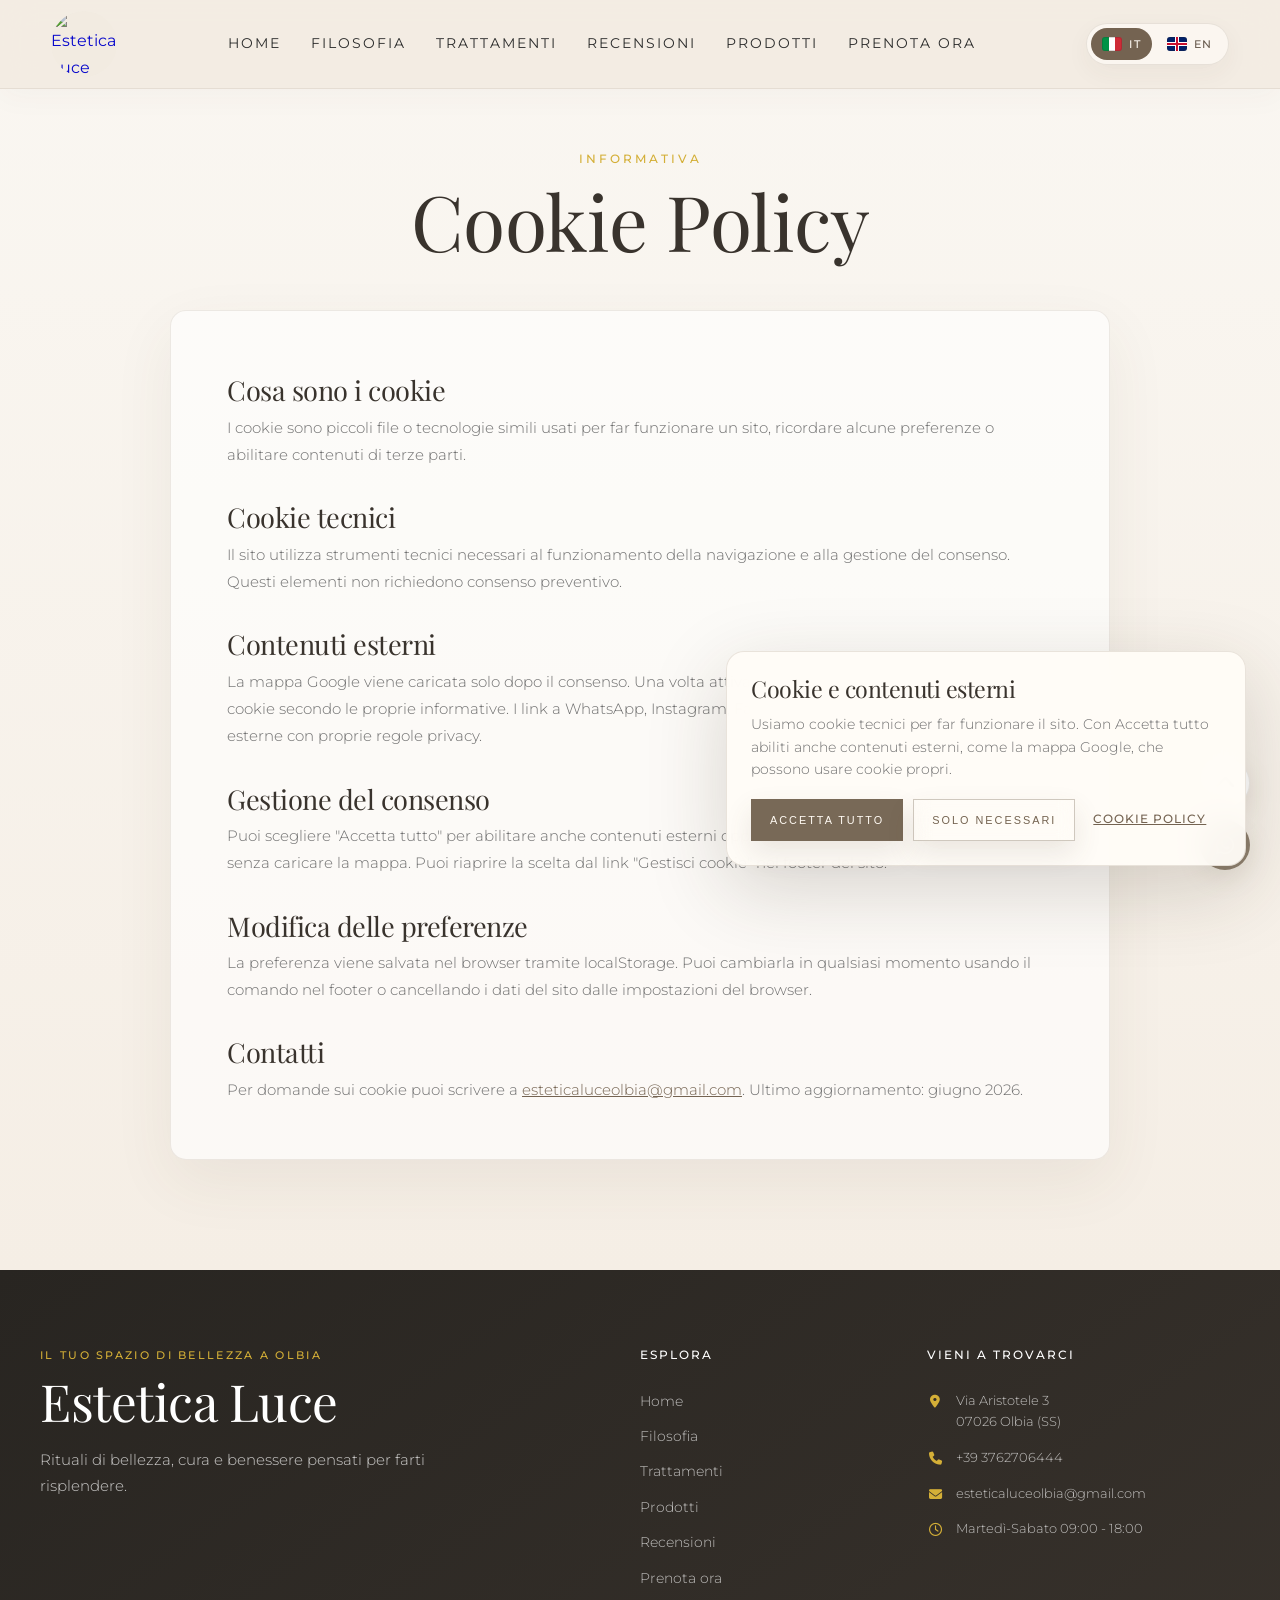
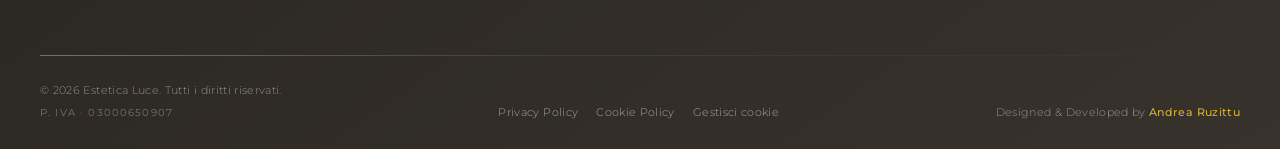
==== commit 330d8c7f: "correzzione navbar con prodotti piu a dx e nuovo cto prodotti sulla home" ====
--- a/cookie-policy/index.html
+++ b/cookie-policy/index.html
@@ -23,8 +23,8 @@
             <a href="../index.html#home">Home</a>
             <a href="../index.html#filosofia">Filosofia</a>
             <a href="../index.html#esperienze">Trattamenti</a>
+            <a href="../index.html#recensioni">Recensioni</a>
             <a href="../prodotti/index.html">Prodotti</a>
-            <a href="../index.html#recensioni">Recensioni</a>
             <a href="../index.html#contatti">Prenota Ora</a>
         </nav>
         <div class="language-switcher" aria-label="Selezione lingua">
--- a/assets/style/style.css
+++ b/assets/style/style.css
@@ -159,7 +159,8 @@
     width: 100%;
     height: 100%;
     max-width: none;
-    object-fit: fill;
+    object-fit: cover;
+    object-position: center;
     mix-blend-mode: multiply;
     filter: contrast(0.94);
 }
@@ -184,6 +185,7 @@
     color: var(--accent-gold);
 }
 
+.nav-links a.is-active,
 .nav-links a[aria-current="page"] {
     color: var(--accent-gold);
 }
@@ -354,7 +356,8 @@
     width: 100%;
     height: 100%;
     max-width: none;
-    object-fit: fill;
+    object-fit: cover;
+    object-position: center;
     mix-blend-mode: multiply;
     opacity: 0.84;
     filter: contrast(0.91) sepia(0.12);
@@ -385,6 +388,32 @@
     font-style: italic;
     font-weight: 400;
     letter-spacing: 0.035em;
+}
+
+.hero-actions {
+    display: flex;
+    flex-direction: column;
+    align-items: stretch;
+    gap: 14px;
+    width: min(100%, 390px);
+    margin: 0 auto;
+}
+
+.hero-actions .btn-luxury {
+    width: 100%;
+}
+
+.hero-actions .btn-luxury-secondary {
+    background: rgba(255, 250, 243, 0.68);
+    color: #786957;
+    border-color: rgba(120, 105, 87, 0.38);
+    box-shadow: 0 10px 24px rgba(91, 74, 55, 0.08);
+}
+
+.hero-actions .btn-luxury-secondary:hover {
+    background: #fffaf3;
+    color: #5f5346;
+    border-color: rgba(120, 105, 87, 0.62);
 }
 
 .btn-luxury {
@@ -2638,3 +2667,163 @@
         width: 100%;
     }
 }
+
+/* Touch devices: avoid sticky hover states after taps. */
+@media (hover: none), (pointer: coarse) {
+    .logo-link:hover {
+        opacity: 1;
+        transform: none;
+    }
+
+    .logo-container-fluid:hover {
+        transform: none;
+        box-shadow: 0 22px 65px rgba(100, 79, 56, 0.1), inset 0 0 0 10px rgba(255, 255, 255, 0.13);
+    }
+
+    .nav-links a:hover {
+        color: var(--dark-text);
+    }
+
+    .nav-links a.is-active,
+    .nav-links a.is-active:hover,
+    .nav-links a[aria-current="page"],
+    .nav-links a[aria-current="page"]:hover {
+        color: var(--accent-gold);
+    }
+
+    .language-option:hover {
+        color: #6a5d50;
+        background: transparent;
+    }
+
+    .language-option[aria-current="page"],
+    .language-option[aria-current="page"]:hover {
+        color: #fffaf3;
+        background: #746351;
+    }
+
+    .btn-luxury:hover {
+        color: #fffaf3;
+        background-color: #786957;
+        border-color: #786957;
+        transform: none;
+        box-shadow: 0 12px 28px rgba(91, 74, 55, 0.12);
+    }
+
+    .btn-luxury-secondary:hover {
+        color: var(--white);
+        background: rgba(255, 255, 255, 0.12);
+        border-color: rgba(255, 255, 255, 0.46);
+    }
+
+    .cookie-banner .btn-luxury-secondary:hover {
+        color: #746351;
+        background: transparent;
+        border-color: rgba(116, 99, 81, 0.34);
+    }
+
+    .ritual-image-box:hover .img-placeholder,
+    .gallery-slide:hover .gallery-item {
+        transform: none;
+    }
+
+    .btn-ritual-action:hover {
+        color: var(--dark-text);
+        padding-left: 0;
+    }
+
+    .gallery-arrow:hover:not(:disabled),
+    .reviews-arrow:hover:not(:disabled) {
+        color: #574b40;
+        background: rgba(255, 252, 247, 0.9);
+        border-color: rgba(112, 91, 68, 0.26);
+        transform: translateY(-50%);
+    }
+
+    .review-card:hover {
+        transform: none;
+        background: rgba(255, 255, 255, 0.64);
+        border-color: rgba(124, 102, 78, 0.12);
+        box-shadow: 0 16px 42px rgba(92, 73, 52, 0.055);
+    }
+
+    .btn-google-reviews:hover {
+        color: #4d4339;
+        background: transparent;
+        border-color: rgba(101, 82, 61, 0.38);
+    }
+
+    .social-card-box:hover {
+        transform: none;
+        border-color: rgba(140, 126, 109, 0.1);
+        box-shadow: 0 10px 30px rgba(140, 126, 109, 0.05);
+    }
+
+    .product-category-card:hover {
+        transform: none;
+        box-shadow: 0 16px 38px rgba(83, 65, 45, 0.055);
+    }
+
+    .btn-whatsapp:hover {
+        background: #746351;
+        transform: none;
+        box-shadow: 0 14px 34px rgba(79, 61, 43, 0.18);
+    }
+
+    .btn-whatsapp:hover .contact-whatsapp-arrow {
+        transform: none;
+    }
+
+    .footer-social-circle:hover {
+        color: rgba(255, 255, 255, 0.82);
+        background: rgba(255, 255, 255, 0.055);
+        border-color: rgba(255, 255, 255, 0.13);
+        transform: none;
+    }
+
+    .footer-nav a:hover {
+        color: rgba(255, 255, 255, 0.7);
+    }
+
+    .footer-nav a:hover::after {
+        width: 0;
+    }
+
+    .footer-info-link:hover {
+        color: rgba(255, 255, 255, 0.7);
+    }
+
+    .footer-legal-links a:hover,
+    .footer-legal-links button:hover {
+        color: rgba(255, 255, 255, 0.56);
+    }
+
+    .developer-link:hover {
+        color: #D4AF37;
+    }
+
+    .btn-floating:hover {
+        transform: none;
+        box-shadow: 0 8px 25px rgba(140, 126, 109, 0.15);
+    }
+
+    .btn-whatsapp-float:hover {
+        color: var(--white);
+        background-color: var(--taupe);
+    }
+
+    .btn-scroll:hover {
+        background-color: var(--white);
+    }
+
+    .btn-scroll:hover i {
+        color: var(--dark-text);
+    }
+}
+
+@media (max-width: 768px) and (hover: none), (max-width: 768px) and (pointer: coarse) {
+    .gallery-arrow:hover:not(:disabled),
+    .reviews-arrow:hover:not(:disabled) {
+        transform: none;
+    }
+}
